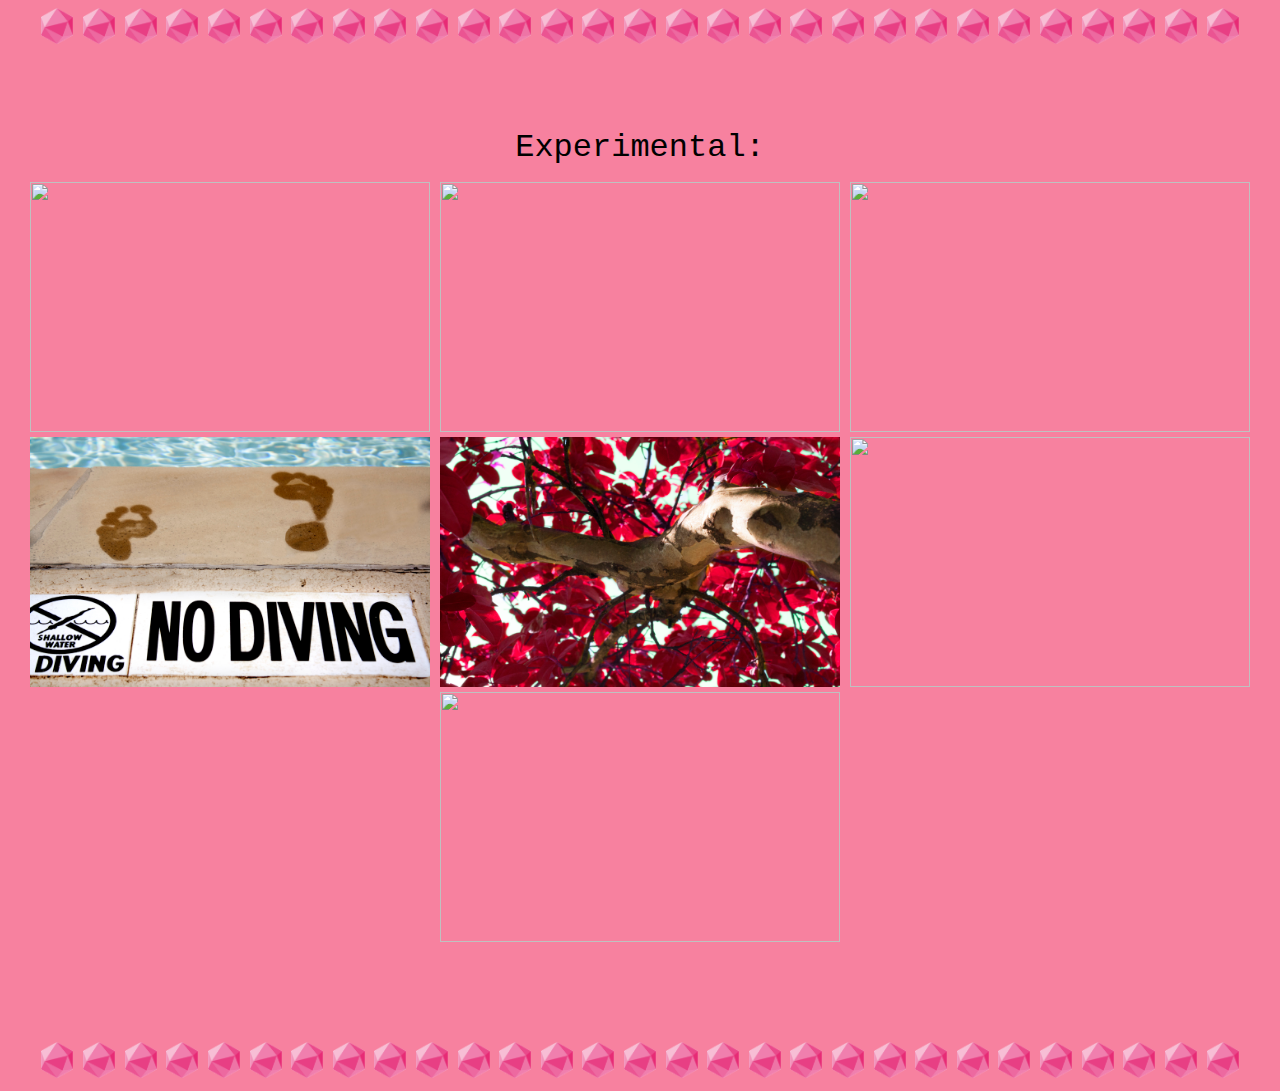
==== experimental.html @ d7744b27 "Add files via upload" ====
<!DOCTYPE>
<html>
  <head>
    <link rel = "stylesheet" href = "experimentalcss.css">
    <title>Experimental Photos</title>
  </head>
  <body>

    <div class = "logoimg">
      <img src = "logo2.png" height = "36" width = "32" alt = "Dawn's Photography Logo">
      <img src = "logo2.png" height = "36" width = "32" alt = "Dawn's Photography Logo">
      <img src = "logo2.png" height = "36" width = "32" alt = "Dawn's Photography Logo">
      <img src = "logo2.png" height = "36" width = "32" alt = "Dawn's Photography Logo">
      <img src = "logo2.png" height = "36" width = "32" alt = "Dawn's Photography Logo">
      <img src = "logo2.png" height = "36" width = "32" alt = "Dawn's Photography Logo">
      <img src = "logo2.png" height = "36" width = "32" alt = "Dawn's Photography Logo">
      <img src = "logo2.png" height = "36" width = "32" alt = "Dawn's Photography Logo">
      <img src = "logo2.png" height = "36" width = "32" alt = "Dawn's Photography Logo">
      <img src = "logo2.png" height = "36" width = "32" alt = "Dawn's Photography Logo">
      <img src = "logo2.png" height = "36" width = "32" alt = "Dawn's Photography Logo">
      <img src = "logo2.png" height = "36" width = "32" alt = "Dawn's Photography Logo">
      <img src = "logo2.png" height = "36" width = "32" alt = "Dawn's Photography Logo">
      <img src = "logo2.png" height = "36" width = "32" alt = "Dawn's Photography Logo">
      <img src = "logo2.png" height = "36" width = "32" alt = "Dawn's Photography Logo">
      <img src = "logo2.png" height = "36" width = "32" alt = "Dawn's Photography Logo">
      <img src = "logo2.png" height = "36" width = "32" alt = "Dawn's Photography Logo">
      <img src = "logo2.png" height = "36" width = "32" alt = "Dawn's Photography Logo">
      <img src = "logo2.png" height = "36" width = "32" alt = "Dawn's Photography Logo">
      <img src = "logo2.png" height = "36" width = "32" alt = "Dawn's Photography Logo">
      <img src = "logo2.png" height = "36" width = "32" alt = "Dawn's Photography Logo">
      <img src = "logo2.png" height = "36" width = "32" alt = "Dawn's Photography Logo">
      <img src = "logo2.png" height = "36" width = "32" alt = "Dawn's Photography Logo">
      <img src = "logo2.png" height = "36" width = "32" alt = "Dawn's Photography Logo">
      <img src = "logo2.png" height = "36" width = "32" alt = "Dawn's Photography Logo">
      <img src = "logo2.png" height = "36" width = "32" alt = "Dawn's Photography Logo">
      <img src = "logo2.png" height = "36" width = "32" alt = "Dawn's Photography Logo">
      <img src = "logo2.png" height = "36" width = "32" alt = "Dawn's Photography Logo">
      <img src = "logo2.png" height = "36" width = "32" alt = "Dawn's Photography Logo">
    </div>

    <div class = "intro">
      <p><font size = "6">Experimental:</font></p>
    </div>

    <div class = "images">
      <img src = "walknowsign.jpg" class = "zoom">
      <img src = "carousel.jpg" class = "zoom">
      <img src = "markspin.jpg" class = "zoom">
      <img src = "NoDiving.jpg" class = "zoom">
      <img src = "TreeBranch.jpg" class = "zoom">
      <img src = "brokenchair.jpg" class = "zoom">
      <img src = "inthestreet.jpg" class = "zoom">
    </div>

    <div class = "logoimg2">
      <img src = "logo2.png" height = "36" width = "32" alt = "Dawn's Photography Logo">
      <img src = "logo2.png" height = "36" width = "32" alt = "Dawn's Photography Logo">
      <img src = "logo2.png" height = "36" width = "32" alt = "Dawn's Photography Logo">
      <img src = "logo2.png" height = "36" width = "32" alt = "Dawn's Photography Logo">
      <img src = "logo2.png" height = "36" width = "32" alt = "Dawn's Photography Logo">
      <img src = "logo2.png" height = "36" width = "32" alt = "Dawn's Photography Logo">
      <img src = "logo2.png" height = "36" width = "32" alt = "Dawn's Photography Logo">
      <img src = "logo2.png" height = "36" width = "32" alt = "Dawn's Photography Logo">
      <img src = "logo2.png" height = "36" width = "32" alt = "Dawn's Photography Logo">
      <img src = "logo2.png" height = "36" width = "32" alt = "Dawn's Photography Logo">
      <img src = "logo2.png" height = "36" width = "32" alt = "Dawn's Photography Logo">
      <img src = "logo2.png" height = "36" width = "32" alt = "Dawn's Photography Logo">
      <img src = "logo2.png" height = "36" width = "32" alt = "Dawn's Photography Logo">
      <img src = "logo2.png" height = "36" width = "32" alt = "Dawn's Photography Logo">
      <img src = "logo2.png" height = "36" width = "32" alt = "Dawn's Photography Logo">
      <img src = "logo2.png" height = "36" width = "32" alt = "Dawn's Photography Logo">
      <img src = "logo2.png" height = "36" width = "32" alt = "Dawn's Photography Logo">
      <img src = "logo2.png" height = "36" width = "32" alt = "Dawn's Photography Logo">
      <img src = "logo2.png" height = "36" width = "32" alt = "Dawn's Photography Logo">
      <img src = "logo2.png" height = "36" width = "32" alt = "Dawn's Photography Logo">
      <img src = "logo2.png" height = "36" width = "32" alt = "Dawn's Photography Logo">
      <img src = "logo2.png" height = "36" width = "32" alt = "Dawn's Photography Logo">
      <img src = "logo2.png" height = "36" width = "32" alt = "Dawn's Photography Logo">
      <img src = "logo2.png" height = "36" width = "32" alt = "Dawn's Photography Logo">
      <img src = "logo2.png" height = "36" width = "32" alt = "Dawn's Photography Logo">
      <img src = "logo2.png" height = "36" width = "32" alt = "Dawn's Photography Logo">
      <img src = "logo2.png" height = "36" width = "32" alt = "Dawn's Photography Logo">
      <img src = "logo2.png" height = "36" width = "32" alt = "Dawn's Photography Logo">
      <img src = "logo2.png" height = "36" width = "32" alt = "Dawn's Photography Logo">
    </div>

  </body>
</html>
---- experimentalcss.css ----
body{
  background-color: #F7819F;
  font-family: "courier new", monospace;
  text-align: center;
}
body{
  background-color: #F7819F;
  font-family: "courier new", monospace;
  text-align: center;
}

.intro{
  text-align: center;
}

.zoom {
    transition: transform .2s; /* Animation */
    width: 400px;
    height: 250px;
    margin: 0 auto;
}

.zoom:hover {
    transform: scale(1.5);
}

.logoimg{
  text-align: center;
  margin-left: 30px;
  margin-right: 30px;
  margin-bottom: 80px;
}

.logoimg2{
  text-align: center;
  margin-left: 30px;
  margin-right: 30px;
  margin-top: 100px;
}
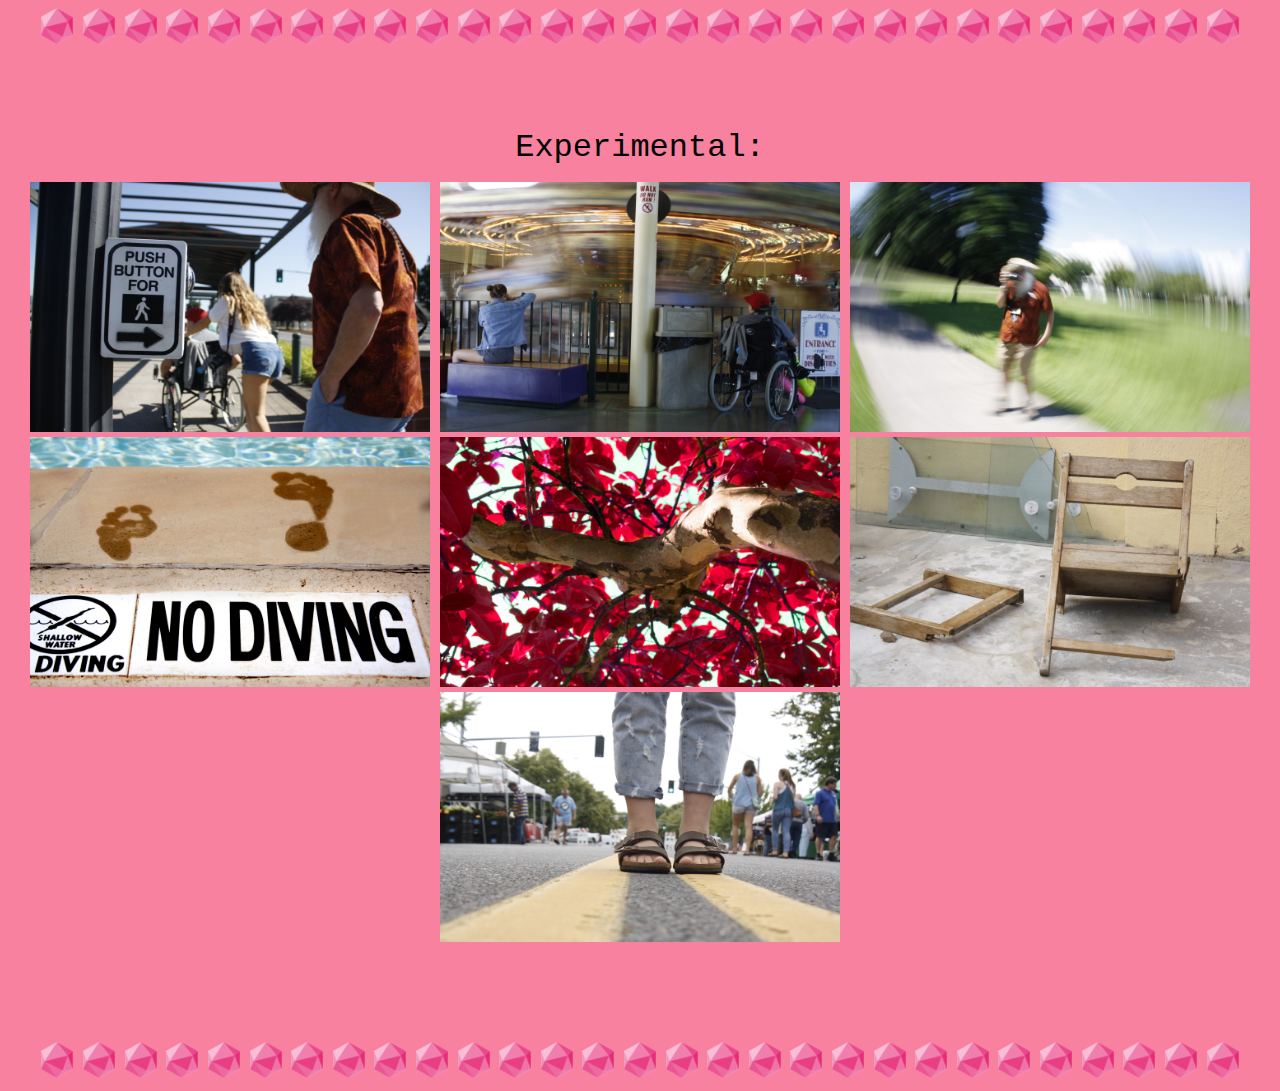
==== commit 08a2d418: "Update experimental.html" ====
--- a/experimental.html
+++ b/experimental.html
@@ -43,13 +43,13 @@
     </div>
 
     <div class = "images">
-      <img src = "walknowsign.jpg" class = "zoom">
-      <img src = "carousel.jpg" class = "zoom">
-      <img src = "markspin.jpg" class = "zoom">
+      <img src = "walknowsign.JPG" class = "zoom">
+      <img src = "carousel.JPG" class = "zoom">
+      <img src = "markspin.JPG" class = "zoom">
       <img src = "NoDiving.jpg" class = "zoom">
       <img src = "TreeBranch.jpg" class = "zoom">
-      <img src = "brokenchair.jpg" class = "zoom">
-      <img src = "inthestreet.jpg" class = "zoom">
+      <img src = "brokenchair.JPG" class = "zoom">
+      <img src = "inthestreet.JPG" class = "zoom">
     </div>
 
     <div class = "logoimg2">
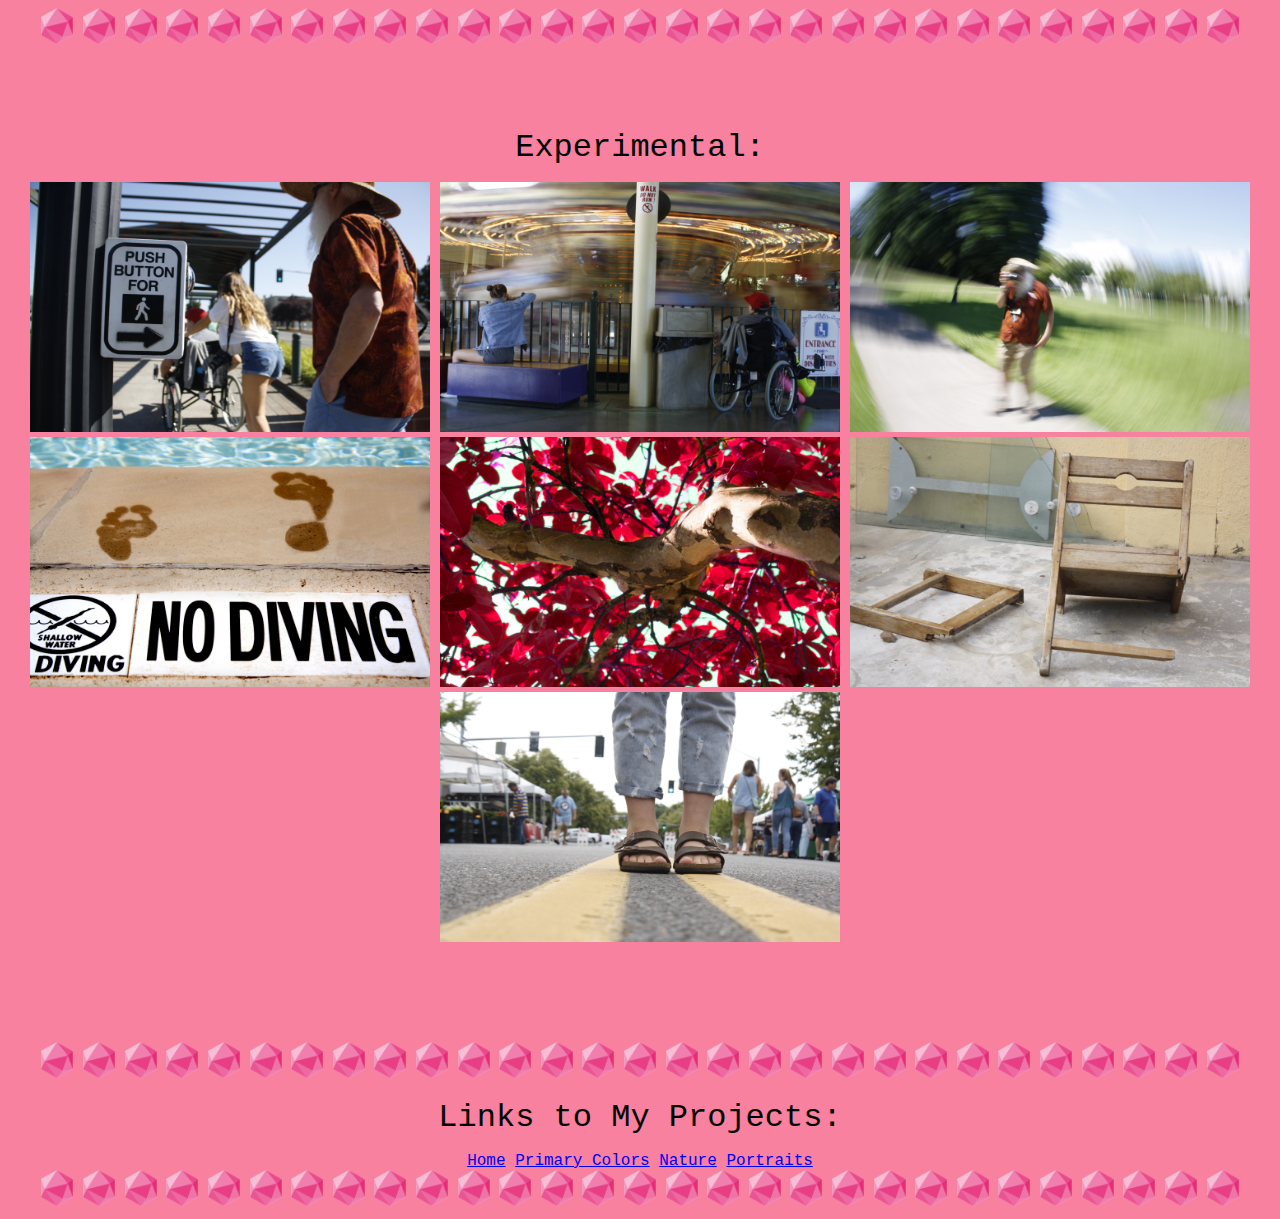
==== commit 9d0c937d: "Update experimental.html" ====
--- a/experimental.html
+++ b/experimental.html
@@ -83,6 +83,46 @@
       <img src = "logo2.png" height = "36" width = "32" alt = "Dawn's Photography Logo">
       <img src = "logo2.png" height = "36" width = "32" alt = "Dawn's Photography Logo">
     </div>
+    
+    <div class = "mypiclinks">
+      <p><font size="6">Links to My Projects:</font></p>
+      <a href = "index.html">Home</a>
+      <a href = "primarycolors.html">Primary Colors</a>
+      <a href = "nature.html">Nature</a>
+      <a href = "portraits.html">Portraits</a>
+    </div>
 
+    <div class = "logoimg3">
+      <img src = "logo2.png" height = "36" width = "32" alt = "Dawn's Photography Logo">
+      <img src = "logo2.png" height = "36" width = "32" alt = "Dawn's Photography Logo">
+      <img src = "logo2.png" height = "36" width = "32" alt = "Dawn's Photography Logo">
+      <img src = "logo2.png" height = "36" width = "32" alt = "Dawn's Photography Logo">
+      <img src = "logo2.png" height = "36" width = "32" alt = "Dawn's Photography Logo">
+      <img src = "logo2.png" height = "36" width = "32" alt = "Dawn's Photography Logo">
+      <img src = "logo2.png" height = "36" width = "32" alt = "Dawn's Photography Logo">
+      <img src = "logo2.png" height = "36" width = "32" alt = "Dawn's Photography Logo">
+      <img src = "logo2.png" height = "36" width = "32" alt = "Dawn's Photography Logo">
+      <img src = "logo2.png" height = "36" width = "32" alt = "Dawn's Photography Logo">
+      <img src = "logo2.png" height = "36" width = "32" alt = "Dawn's Photography Logo">
+      <img src = "logo2.png" height = "36" width = "32" alt = "Dawn's Photography Logo">
+      <img src = "logo2.png" height = "36" width = "32" alt = "Dawn's Photography Logo">
+      <img src = "logo2.png" height = "36" width = "32" alt = "Dawn's Photography Logo">
+      <img src = "logo2.png" height = "36" width = "32" alt = "Dawn's Photography Logo">
+      <img src = "logo2.png" height = "36" width = "32" alt = "Dawn's Photography Logo">
+      <img src = "logo2.png" height = "36" width = "32" alt = "Dawn's Photography Logo">
+      <img src = "logo2.png" height = "36" width = "32" alt = "Dawn's Photography Logo">
+      <img src = "logo2.png" height = "36" width = "32" alt = "Dawn's Photography Logo">
+      <img src = "logo2.png" height = "36" width = "32" alt = "Dawn's Photography Logo">
+      <img src = "logo2.png" height = "36" width = "32" alt = "Dawn's Photography Logo">
+      <img src = "logo2.png" height = "36" width = "32" alt = "Dawn's Photography Logo">
+      <img src = "logo2.png" height = "36" width = "32" alt = "Dawn's Photography Logo">
+      <img src = "logo2.png" height = "36" width = "32" alt = "Dawn's Photography Logo">
+      <img src = "logo2.png" height = "36" width = "32" alt = "Dawn's Photography Logo">
+      <img src = "logo2.png" height = "36" width = "32" alt = "Dawn's Photography Logo">
+      <img src = "logo2.png" height = "36" width = "32" alt = "Dawn's Photography Logo">
+      <img src = "logo2.png" height = "36" width = "32" alt = "Dawn's Photography Logo">
+      <img src = "logo2.png" height = "36" width = "32" alt = "Dawn's Photography Logo">
+    </div>
+    
   </body>
 </html>
